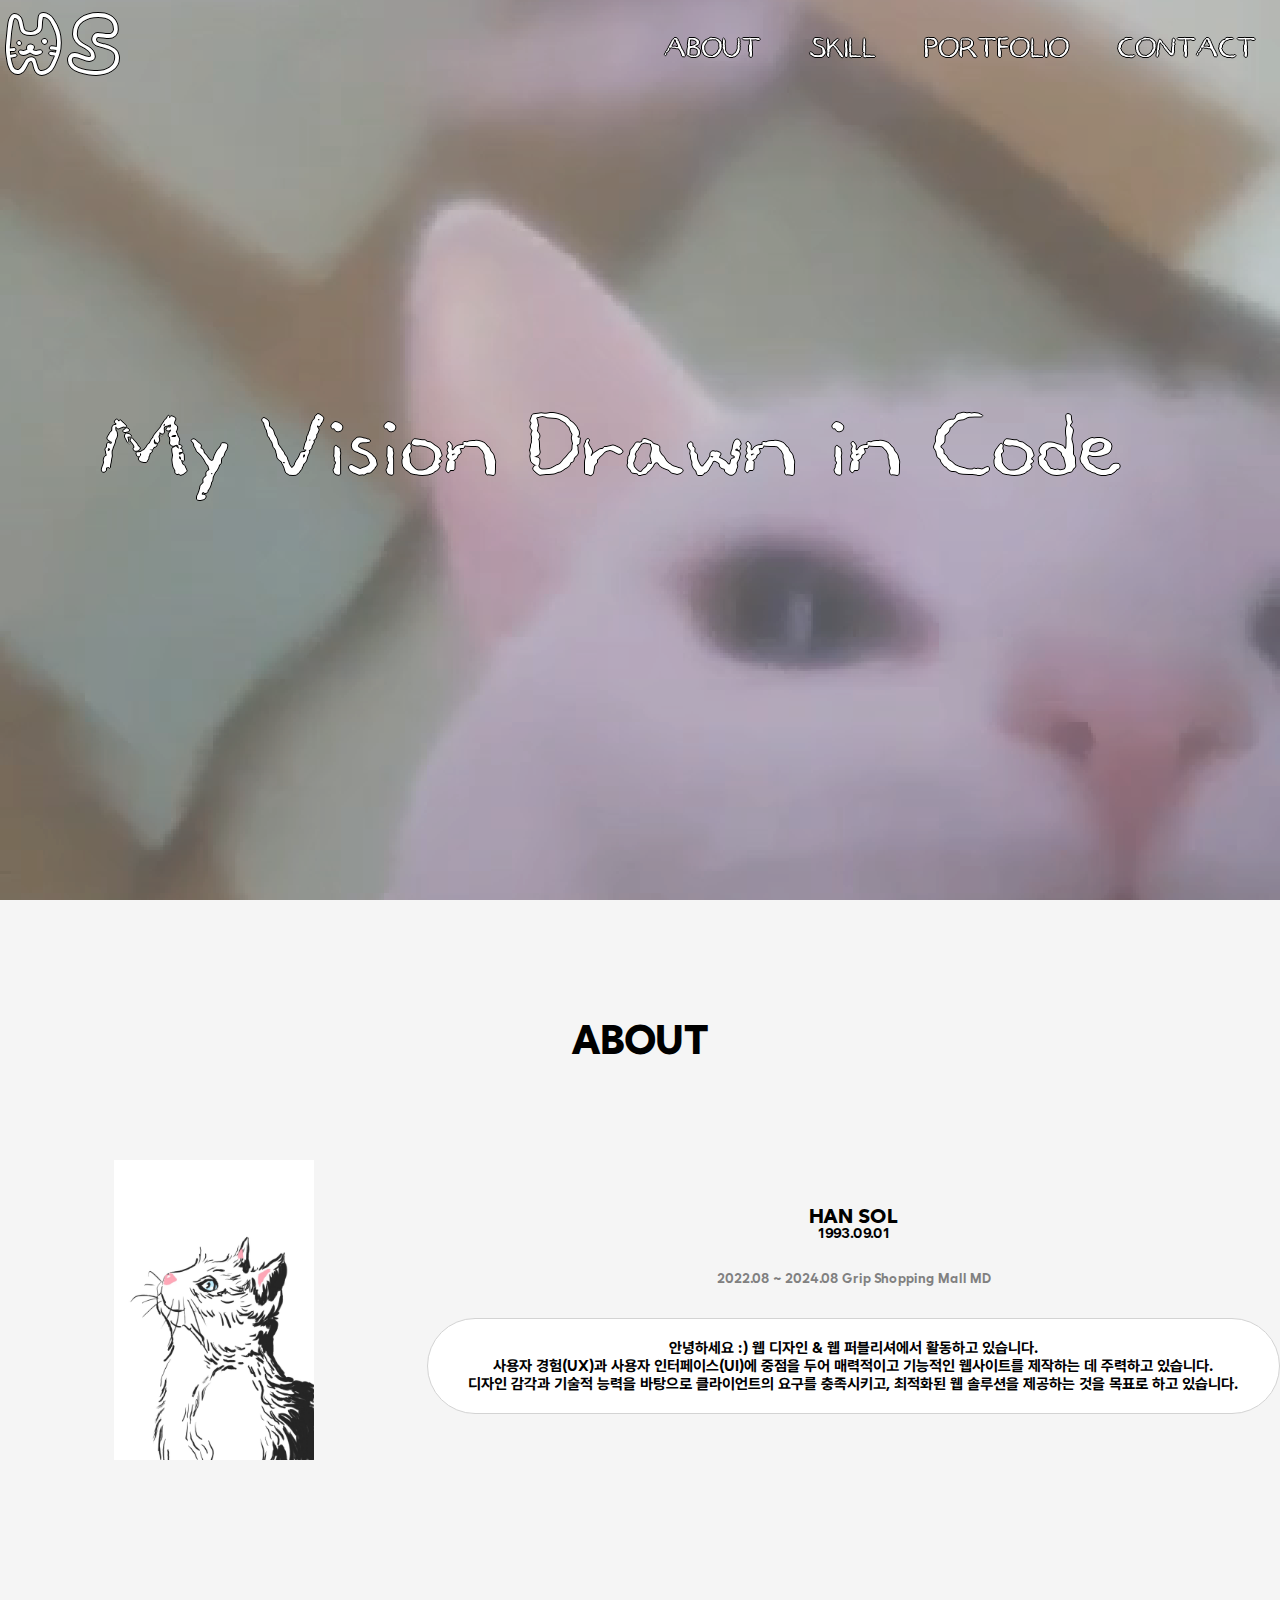
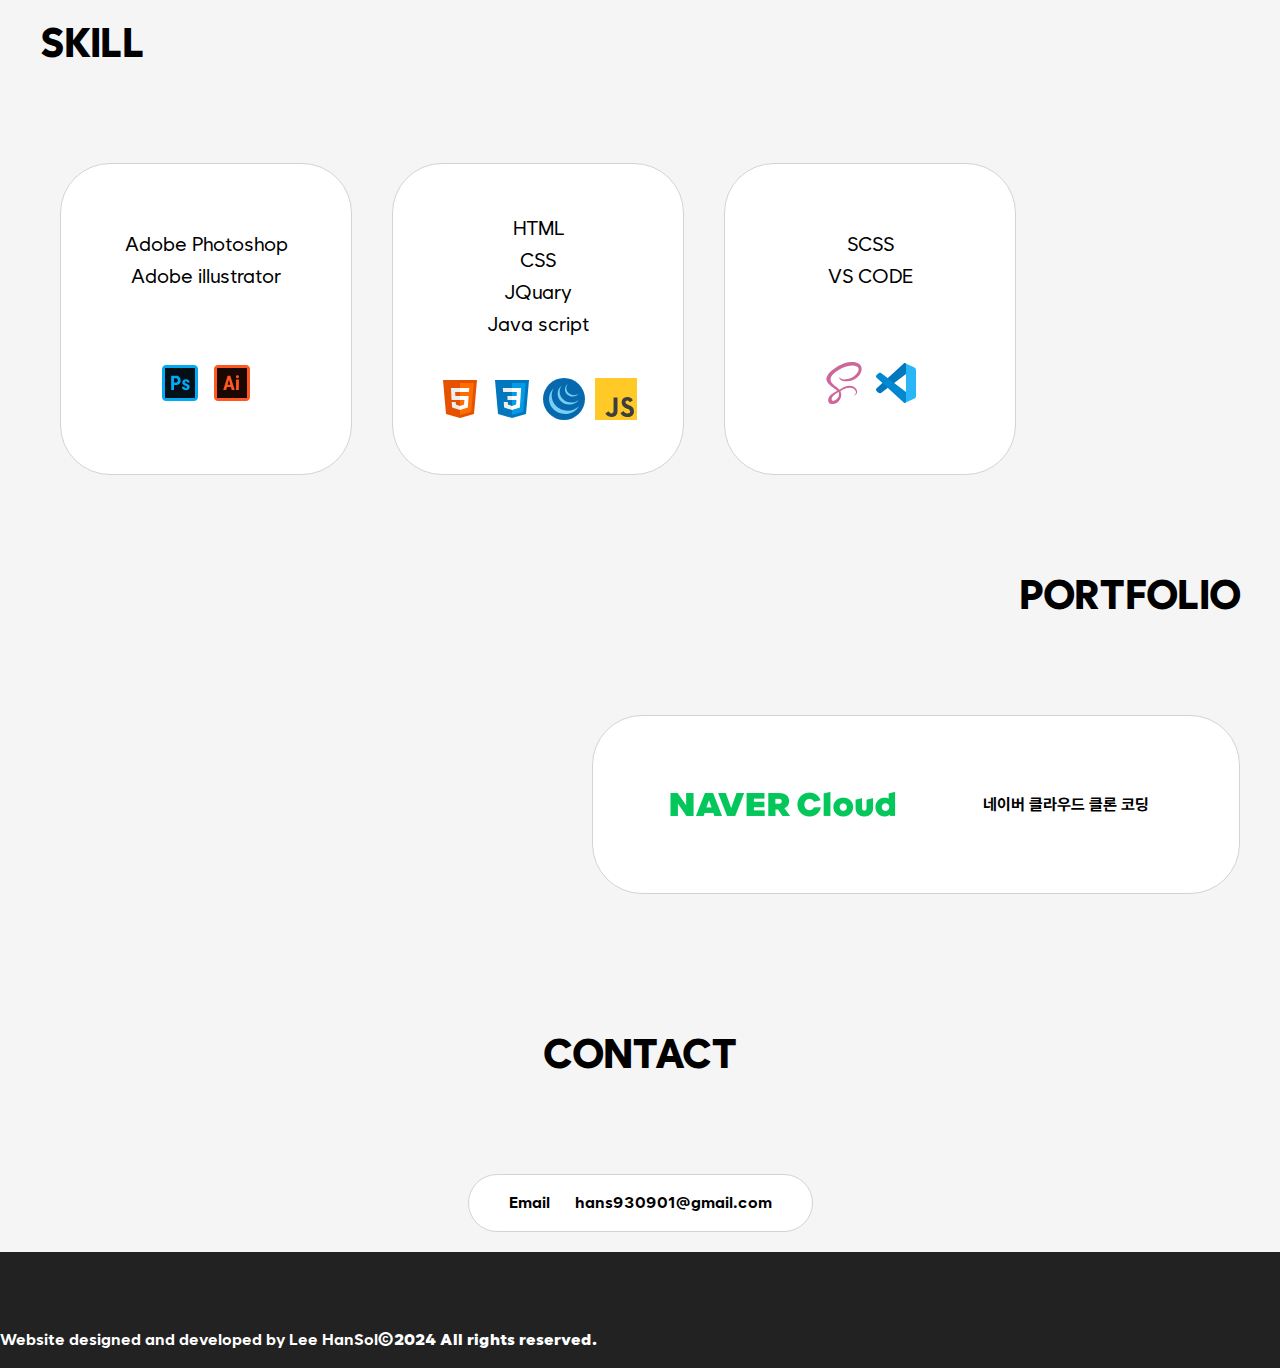
==== index.html @ 8708276c "Add files via upload" ====
<!DOCTYPE html>
<html lang="ko">
<head>
    <meta charset="UTF-8">
    <meta name="viewport" content="width=device-width, initial-scale=1.0">
    <title>이한솔 웹디자인 & 웹퍼블리싱 포트폴리오</title>
    <link rel="stylesheet" href="css/reset.css">
    <link rel="stylesheet" href="css/common.css">
    <link rel="stylesheet" href="css/header.css">
    <link rel="stylesheet" href="css/title.css">
    <link rel="stylesheet" href="css/main.css">
    <link rel="stylesheet" href="css/footer.css">
    <link rel="stylesheet" href="css/responsive.css">
    <!-- font -->
    <link rel="stylesheet" href="css/WantedSansVariable.css">
    <link rel="stylesheet" href="css/Nyangi.css">
    <link rel="stylesheet" href="css/Ownglyph.css">
    <!-- jQuery -->
    <script type="text/javascript" src="js/jquery-3.7.1.min.js"></script>
    <script>
        $(document).ready(function(){
            $(window).scroll(function(){
                var scrollPosition = $(window).scrollTop();
                var windowWidth = $(window).width(); // 현재 화면의 가로 크기
                if (windowWidth > 769) {
                    if (scrollPosition > $(window).height()) {
                        $("header").addClass("navColor");
                    }
                    else {
                        $("header").removeClass("navColor");
                    }
                }
                $(window).resize(function(){
                var windowWidth = $(window).width();
                if (windowWidth <= 769) {
                    $("header").removeClass("navColor");  // 화면 크기 변경 시에도 클래스 제거
                }
            });
        });
    })
    </script>
</head>
<body>
    <!-- header -->
     <header>
        <nav>
            <h1><a href="">HS</a></h1>
            <ul>
                <li><a href="">ABOUT</a></li>
                <li><a href="">SKILL</a></li>
                <li><a href="">PORTFOLIO</a></li>
                <li><a href="">CONTACT</a></li>
            </ul>
        </nav>
     </header>
    <!-- title -->
    <div class="title">
        <div class="wrap">
            <h1>My Vision Drawn in Code</h1>
            <video src="./video/kakaotalk_1591533138367 (online-video-cutter.com).mp4" autoplay="" muted="" loop=""></video>
        </div>
    </div>
    <main>
    <!-- about -->
        <section id="about">
            <div class="wrap">
                <h2>ABOUT</h2>
                <figure>
                    <img src="./img/1608999391616.jpg" alt="">
                </figure>
                <ul>
                    <li>
                        <h3>HAN SOL</h3>
                    </li>
                    <li>
                        <p>1993.09.01</p>
                    </li>
                    <li>
                        <p>2022.08 ~ 2024.08 Grip Shopping Mall MD</p>
                    </li>
                    <li>
                        <p>
                        안녕하세요 :) 웹 디자인 & 웹 퍼블리셔에서 활동하고 있습니다.<br>
                        사용자 경험(UX)과 사용자 인터페이스(UI)에 중점을 두어 매력적이고 기능적인 웹사이트를 제작하는 데 주력하고 있습니다.<br>
                        디자인 감각과 기술적 능력을 바탕으로 클라이언트의 요구를 충족시키고, 최적화된 웹 솔루션을 제공하는 것을 목표로 하고 있습니다.
                        </p>
                    </li>
                </ul>
            </div>
        </section>
    <!-- skill -->
        <section id="skill">
            <div class="wrap">
                <h2>SKILL</h2>
                <ul class="design">
                    <li>
                        <h3>Adobe Photoshop</h3>
                        <h3>Adobe illustrator</h3>
                    </li>
                    <li>
                        <img src="./img/svg/photoshop.svg" alt="">
                        <img src="./img/svg/illustrator.svg" alt="">
                    </li>
                </ul>
                <ul class="pub">
                    <li>
                        <h3>HTML</h3>
                        <h3>CSS</h3>
                        <h3>JQuary</h3>
                        <h3>Java script</h3>
                    </li>
                    <li>
                        <img src="./img/svg/html.svg" alt="">
                        <img src="./img/svg/css.svg" alt="">
                        <img src="./img/svg/jquery.svg" alt="">
                        <img src="./img/svg/js.svg" alt="">
                    </li>
                </ul>
                <ul class="tool">
                    <li>
                        <h3>SCSS</h3>
                        <h3>VS CODE</h3>
                    </li>
                    <li>
                        <img src="./img/svg/scss.svg" alt="">
                        <img src="./img/svg/vscode.svg" alt="">
                    </li>
                </ul>
            </div>
        </section>
    <!-- portfolio -->
        <section id="portfolio">
            <div class="wrap">
                <h2>PORTFOLIO</h2>
                <figure>
                    <a href="https://hans930901.github.io/personal-pf1/" target="_blank">
                        <img src="./img/png/og_image.png" alt="">
                        <p class="pf1">네이버 클라우드 클론 코딩</p>
                    </a>
                </figure>
            </div>
        </section>
    <!-- contact -->
      <section id="contact">
        <div class="wrap">
            <h2>CONTACT</h2>
            <address>Email<span>hans930901@gmail.com</span></address>
        </div>
      </section>
    </main>
    <!-- footer -->
    <footer>
        <div class="wrap">
            <p>Website designed and developed by Lee HanSol<span>©2024 All rights reserved.</span></p>
        </div>
    </footer>
</body>
</html>
---- css/common.css ----
body{
    width: auto;
    height: auto;
    font-weight: 700;
    color: black;
    background: white;
}
.block{
    display: block;    
}
.wrap{    
    max-width: 1600px;
    margin: 0 auto;
}
---- css/header.css ----
.navColor{
  background-color: black;
  transition: background-color 0.5s ease-in-out;
  opacity: 0.8;
}
header{  
  position: fixed;
  width: 100%;
  z-index: 1;
  background-color: transparent;
  transition: background-color 0.5s ease;
}
header nav{  
  max-width: 1600px;
  margin: 0 auto;
  display: flex;
  justify-content: space-between;
}
header nav h1{
  color: white;
  font-size: 100px;
  font-weight: 700;
  text-shadow: -1px 0 black, 0 1px black, 1px 0 black, 0 -1px black;
  font-family: "Nyangi";
}
header nav ul{
  width: 50%;
  display: flex;
  justify-content: space-around;
  align-items: center;
  font-size: 30px;
  color: white;
  text-shadow: -1px 0 black, 0 1px black, 1px 0 black, 0 -1px black;
}
header nav ul li{
  font-family: "Ownglyph";
}
header nav ul li a {
}
---- css/title.css ----
.title{
}
.title .wrap{  
  height: 100vh;
  max-width: 100%;
  margin: 0;
  position: relative;
  display: flex;
  align-items: center;
}
.title .wrap h1{
  color: white;
  font-size: 100px;
  font-weight: 700;
  padding: 0 100px;
  text-shadow: -1px 0 black, 0 1px black, 1px 0 black, 0 -1px black;
  font-family: "Ownglyph";
}
.title .wrap video{
  width: 100%;
  position: absolute;
  z-index: -1;
  opacity: 0.7;
}
---- css/main.css ----
main{
  
}
section{
  background-color: whitesmoke;
  padding: 20px 0;
}
#about{
  
}
#about .wrap{  
  text-align: center;
}
#about .wrap h2{
  line-height: 6;
  font-size: 40px;
  font-weight: 800;
}
#about .wrap figure{
  display: inline-block;
  margin-bottom: 20px;
}
#about .wrap figure img{
  width: 200px;
}
#about .wrap ul{
  float: right;
  display: flex;
  flex-direction: column;
  justify-content: center;
  height: 300px;
}
#about .wrap ul li{
  width: fit-content;
  margin: 0 auto;
}
#about .wrap ul li h3{
  font-size: 20px;
  font-weight: 800;
}
#about .wrap ul li:nth-child(2) p{  
  font-size: 14px;
}
#about .wrap ul li:nth-child(3) p{  
  line-height: 6;
  font-size: 13px;
  color: gray;
}
#about .wrap ul li:nth-child(4) p{  
  line-height: 1.2;
  font-size: 15px;
  padding: 20px 40px;
  background-color: white;
  border-radius: 50px;
  border: 1px solid lightgrey;
}
#skill{
  
}
#skill .wrap{
  max-width: 1200px;
}
#skill .wrap h2{
  line-height: 6;
  font-size: 40px;
  font-weight: 800;
}
#skill .wrap ul{
  width: 230px;
  height: 250px;
  float: left;
  text-align: center;
  margin: 0 20px;
  padding: 30px;
  display: flex;
  flex-direction: column;
  justify-content: space-around;
  background-color: white;
  border-radius: 50px;
  border: 1px solid lightgrey;
}
#skill .wrap ul li{
}
#skill .wrap ul li h3{
  line-height: 1.6;
  font-size: 20px;
}
#skill .wrap ul li img{
  
}
#portfolio{
  
}
#portfolio .wrap{
  max-width: 1200px;  
}
#portfolio .wrap h2{  
  line-height: 6;
  font-size: 40px;
  font-weight: 800;
  text-align: end;
}
#portfolio .wrap figure{
  display: flex;
  justify-content: flex-end;
}
#portfolio .wrap figure a{
  display: flex;
  align-items: center;
  padding: 10px 40px;
  background-color: white;
  border-radius: 50px;
  border: 1px solid lightgrey;
  width: fit-content;
}
#portfolio .wrap figure a img{
  width: 300px;
}
#portfolio .wrap figure a p{
  margin: 0 50px;
  color: black;
}
#contact{
  background-color: whitesmoke;
  padding: 20px 0;
}
#contact .wrap{  
  text-align: center;
}
#contact .wrap h2{
  line-height: 6;
  font-size: 40px;
  font-weight: 800;
}
#contact .wrap address{  
  font-style: normal;
  padding: 20px 40px;
  background-color: white;
  border-radius: 50px;
  border: 1px solid lightgrey;
  width: fit-content;
  margin: 0 auto;
}
#contact .wrap address span{
  margin-left: 25px;
}
---- css/footer.css ----
footer{  
  background: #222;
}
footer .wrap{
  padding: 50px 0;
}
footer .wrap p{
  color: white;
  transform: translateY(30px);
}
footer .wrap p span{  
  font-weight: 900;
}
---- css/responsive.css ----
@media screen and (max-width:768px){
/*  common  */
  .wrap{
  padding: 0 20px;
  }
/*  header  */
  header{
    position: absolute;
  }
  header nav h1{
    font-size: calc(100px * 0.5);
  }
  header nav ul{
    display: none;
  }
/*  title  */
  .title .wrap{    
    padding: 0;
    height: 70vh;
  }
  .title .wrap h1{    
    font-size: calc(100px * 0.5);
    padding: 0 calc(100px * 0.2);
  }
/*  about  */
  #about .wrap ul{
    float: initial;
  }
  #about .wrap ul li:nth-child(4) p{    
    word-break: keep-all;
  }
/*  skill  */
  #skill .wrap h2{
    text-align: center;
  }
  #skill .wrap ul{    
    display: block;
    margin: 20px auto;
    width: 250px;
    height: auto;
    float: initial;
  }
  #skill .wrap ul li:nth-child(1){
    padding: 15px 0;
  }
/*  portfolio  */
  #portfolio .wrap h2{
    text-align: center;
  }
  #portfolio .wrap figure a{
    flex-direction: column;
    padding: 40px 10px;
    margin: 0 auto;
  }
/*  contact  */
  #contact .wrap address{
    width: auto;
  }
/*  footer  */
  footer .wrap p{
    padding: 0 20px;
    font-size: calc(16px * 0.8);
  }
  footer .wrap p span{
    display: block;
  }
}
---- css/WantedSansVariable.css ----
/*
Copyright (c) 2024 Wanted Lab, Inc., with Reserved Font Name Wanted Sans Variable.
https://github.com/wanteddev/wanted-sans

This Font Software is licensed under the SIL Open Font License, Version 1.1.
This license is copied below, and is also available with a FAQ at:
http://scripts.sil.org/OFL
*/
@font-face {
    font-family: "Wanted Sans Variable";
    font-style: normal;
    font-display: swap;
    font-weight: 400 1000;
    src: url("./woff2/WantedSansVariable.woff2") format("woff2-variations");
}
body{
    font-family: "Wanted Sans Variable";
}
---- css/Nyangi.css ----
/*
Copyright (c) 2024 Wanted Lab, Inc., with Reserved Font Name Wanted Sans Variable.
https://github.com/wanteddev/wanted-sans

This Font Software is licensed under the SIL Open Font License, Version 1.1.
This license is copied below, and is also available with a FAQ at:
http://scripts.sil.org/OFL
*/
@font-face {
    font-family: "Nyangi";
    font-style: normal;
    font-display: swap;
    font-weight: 400 1000;
    src: url("./webfont/Cafe24Nyangi-W-v1.0.woff2") format("woff2");
}
---- css/Ownglyph.css ----
/*
Copyright (c) 2024 Wanted Lab, Inc., with Reserved Font Name Wanted Sans Variable.
https://github.com/wanteddev/wanted-sans

This Font Software is licensed under the SIL Open Font License, Version 1.1.
This license is copied below, and is also available with a FAQ at:
http://scripts.sil.org/OFL
*/
@font-face {
    font-family: "Ownglyph";
    font-style: normal;
    font-display: swap;
    font-weight: 400 1000;
    src: url("./Ownglyph/Ownglyph_ryurue-Rg.woff2") format("woff2");
}
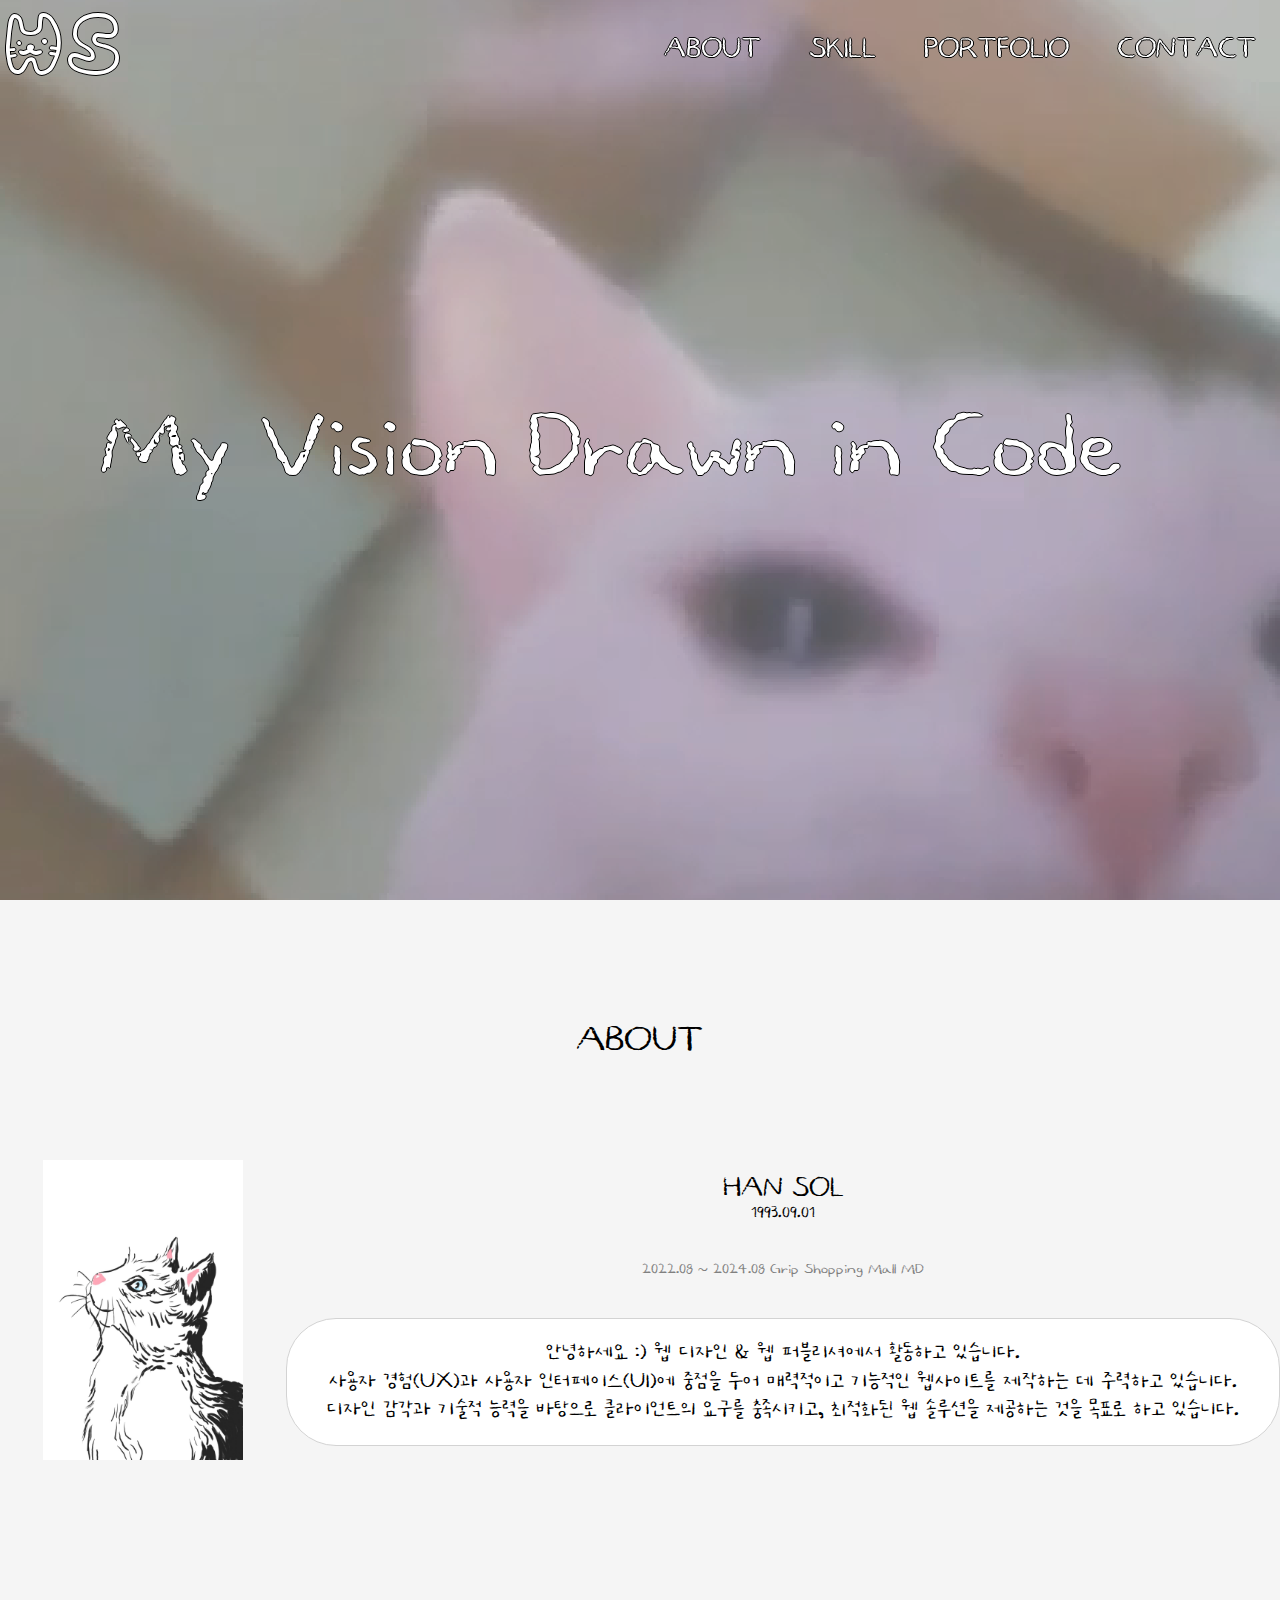
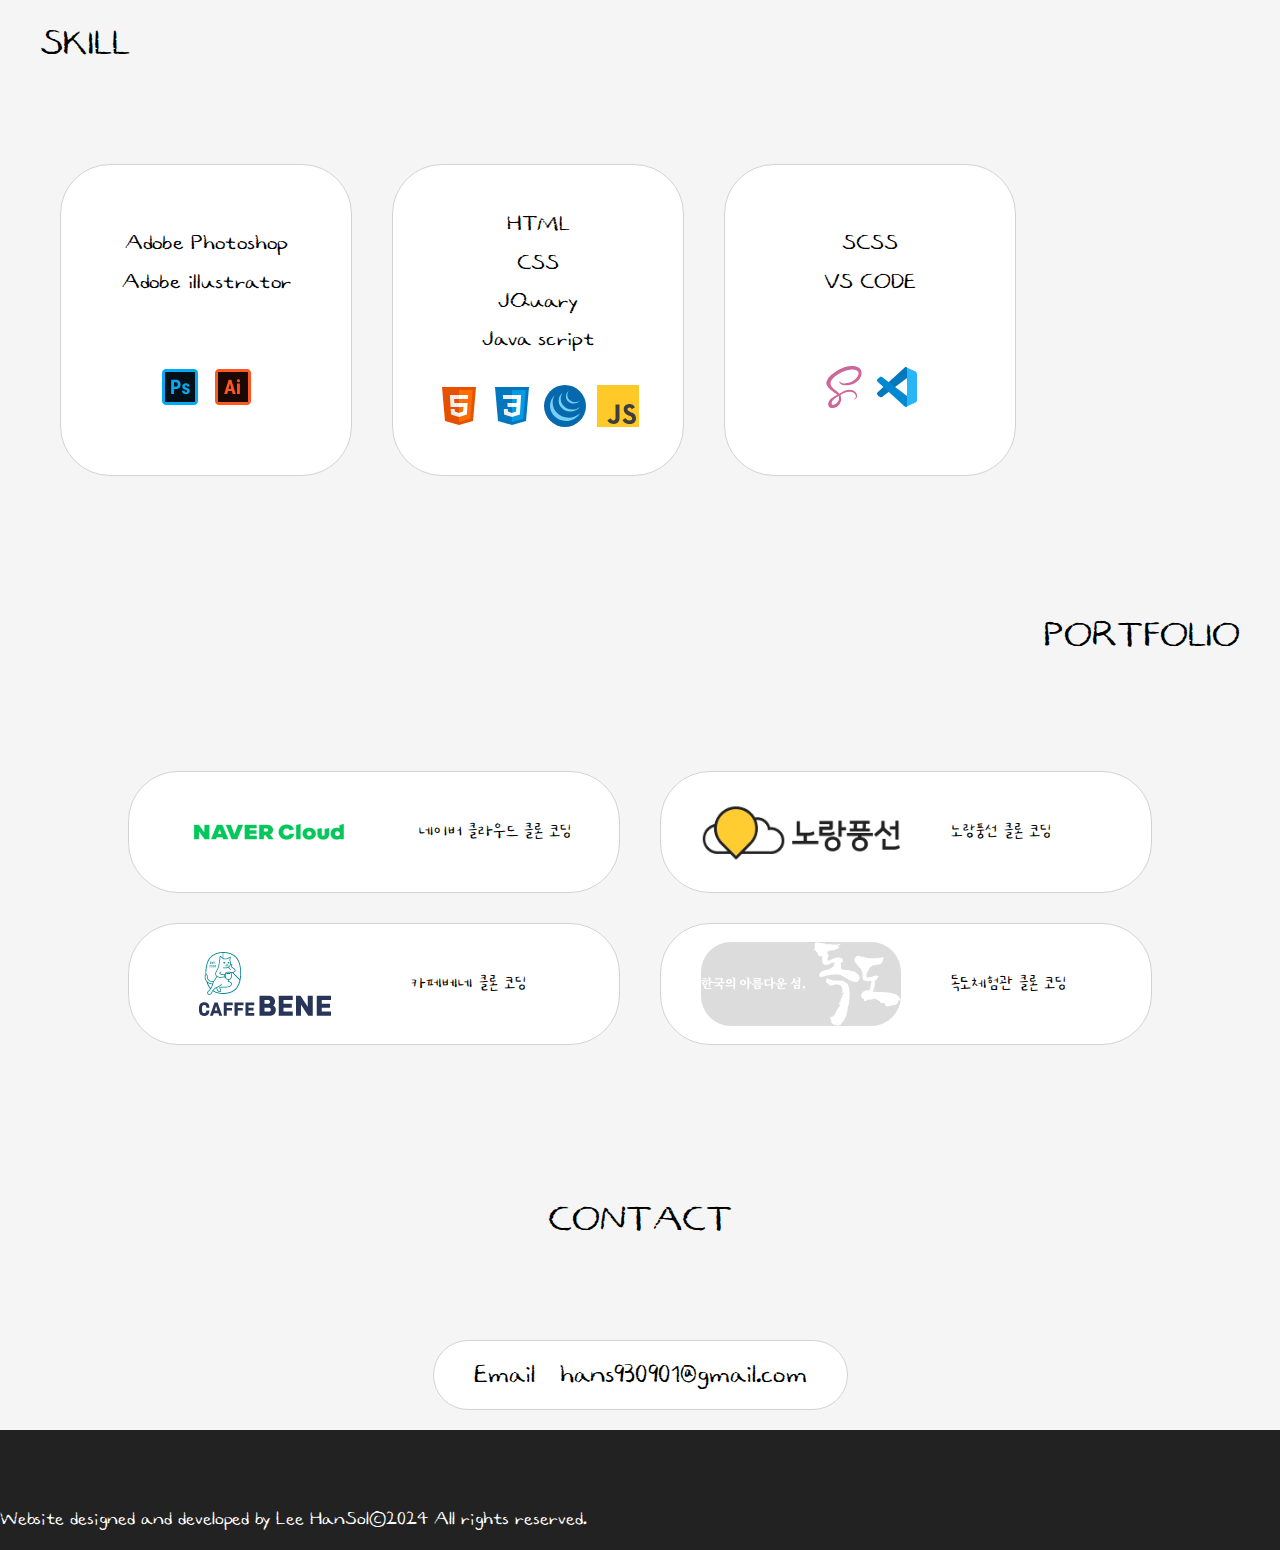
==== commit ec623862: "Add files via upload" ====
--- a/index.html
+++ b/index.html
@@ -65,79 +65,103 @@
         <section id="about">
             <div class="wrap">
                 <h2>ABOUT</h2>
-                <figure>
-                    <img src="./img/1608999391616.jpg" alt="">
-                </figure>
-                <ul>
-                    <li>
-                        <h3>HAN SOL</h3>
-                    </li>
-                    <li>
-                        <p>1993.09.01</p>
-                    </li>
-                    <li>
-                        <p>2022.08 ~ 2024.08 Grip Shopping Mall MD</p>
-                    </li>
-                    <li>
-                        <p>
-                        안녕하세요 :) 웹 디자인 & 웹 퍼블리셔에서 활동하고 있습니다.<br>
-                        사용자 경험(UX)과 사용자 인터페이스(UI)에 중점을 두어 매력적이고 기능적인 웹사이트를 제작하는 데 주력하고 있습니다.<br>
-                        디자인 감각과 기술적 능력을 바탕으로 클라이언트의 요구를 충족시키고, 최적화된 웹 솔루션을 제공하는 것을 목표로 하고 있습니다.
-                        </p>
-                    </li>
-                </ul>
+                <div>
+                    <figure>
+                        <img src="./img/1608999391616.jpg" alt="">
+                    </figure>
+                    <ul>
+                        <li>
+                            <h3>HAN SOL</h3>
+                        </li>
+                        <li>
+                            <p>1993.09.01</p>
+                        </li>
+                        <li>
+                            <p>2022.08 ~ 2024.08 Grip Shopping Mall MD</p>
+                        </li>
+                        <li>
+                            <p>
+                            안녕하세요 :)<span></span> 웹 디자인 & 웹 퍼블리셔에서 활동하고 있습니다.<br>
+                            사용자 경험(UX)과 사용자 인터페이스(UI)에 중점을 두어 매력적이고 기능적인 웹사이트를 제작하는 데 주력하고 있습니다.<br>
+                            디자인 감각과 기술적 능력을 바탕으로 클라이언트의 요구를 충족시키고, 최적화된 웹 솔루션을 제공하는 것을 목표로 하고 있습니다.
+                            </p>
+                        </li>
+                    </ul>
+                </div>
             </div>
         </section>
     <!-- skill -->
         <section id="skill">
             <div class="wrap">
                 <h2>SKILL</h2>
-                <ul class="design">
-                    <li>
-                        <h3>Adobe Photoshop</h3>
-                        <h3>Adobe illustrator</h3>
-                    </li>
-                    <li>
-                        <img src="./img/svg/photoshop.svg" alt="">
-                        <img src="./img/svg/illustrator.svg" alt="">
-                    </li>
-                </ul>
-                <ul class="pub">
-                    <li>
-                        <h3>HTML</h3>
-                        <h3>CSS</h3>
-                        <h3>JQuary</h3>
-                        <h3>Java script</h3>
-                    </li>
-                    <li>
-                        <img src="./img/svg/html.svg" alt="">
-                        <img src="./img/svg/css.svg" alt="">
-                        <img src="./img/svg/jquery.svg" alt="">
-                        <img src="./img/svg/js.svg" alt="">
-                    </li>
-                </ul>
-                <ul class="tool">
-                    <li>
-                        <h3>SCSS</h3>
-                        <h3>VS CODE</h3>
-                    </li>
-                    <li>
-                        <img src="./img/svg/scss.svg" alt="">
-                        <img src="./img/svg/vscode.svg" alt="">
-                    </li>
-                </ul>
+                <div>
+                    <ul class="design">
+                        <li>
+                            <h3>Adobe Photoshop</h3>
+                            <h3>Adobe illustrator</h3>
+                        </li>
+                        <li>
+                            <img src="./img/svg/photoshop.svg" alt="">
+                            <img src="./img/svg/illustrator.svg" alt="">
+                        </li>
+                    </ul>
+                    <ul class="pub">
+                        <li>
+                            <h3>HTML</h3>
+                            <h3>CSS</h3>
+                            <h3>JQuary</h3>
+                            <h3>Java script</h3>
+                        </li>
+                        <li>
+                            <img src="./img/svg/html.svg" alt="">
+                            <img src="./img/svg/css.svg" alt="">
+                            <img src="./img/svg/jquery.svg" alt="">
+                            <img src="./img/svg/js.svg" alt="">
+                        </li>
+                    </ul>
+                    <ul class="tool">
+                        <li>
+                            <h3>SCSS</h3>
+                            <h3>VS CODE</h3>
+                        </li>
+                        <li>
+                            <img src="./img/svg/scss.svg" alt="">
+                            <img src="./img/svg/vscode.svg" alt="">
+                        </li>
+                    </ul>
+                </div>
             </div>
         </section>
     <!-- portfolio -->
         <section id="portfolio">
             <div class="wrap">
                 <h2>PORTFOLIO</h2>
-                <figure>
-                    <a href="https://hans930901.github.io/personal-pf1/" target="_blank">
-                        <img src="./img/png/og_image.png" alt="">
-                        <p class="pf1">네이버 클라우드 클론 코딩</p>
-                    </a>
-                </figure>
+                <div>
+                    <figure class="navercloud">
+                        <a href="https://hans930901.github.io/personal-pf1/" target="_blank">
+                            <img src="./img/png/og_image.png" alt="">
+                            <p class="pf1">네이버 클라우드 클론 코딩</p>
+                        </a>
+                    </figure>
+                    <figure class="yellowballoontour">
+                        <a href="https://hans930901.github.io/pf1/" target="_blank">
+                            <img src="./img/png/logo_sprite-Brn9Kh_o.png" alt="">
+                            <p class="pf2">노랑풍선 클론 코딩</p>
+                        </a>
+                    </figure>
+                    <figure class="caffebene">
+                        <a href="https://hans930901.github.io/pf2/" target="_blank">
+                            <img src="./img/png/logo.png" alt="">
+                            <p class="pf3">카페베네 클론 코딩</p>
+                        </a>
+                    </figure>
+                    <figure class="dokdoexhibition">
+                        <a href="https://hans930901.github.io/pf3/" target="_blank">
+                            <img src="./img/svg/img_logo2.svg" alt="">
+                            <p class="pf4">독도체험관 클론 코딩</p>
+                        </a>
+                    </figure>
+                </div>
             </div>
         </section>
     <!-- contact -->
--- a/css/main.css
+++ b/css/main.css
@@ -35,20 +35,20 @@
   margin: 0 auto;
 }
 #about .wrap ul li h3{
-  font-size: 20px;
+  font-size: 30px;
   font-weight: 800;
 }
 #about .wrap ul li:nth-child(2) p{  
-  font-size: 14px;
+  font-size: 18px;
 }
 #about .wrap ul li:nth-child(3) p{  
   line-height: 6;
-  font-size: 13px;
+  font-size: 16px;
   color: gray;
 }
 #about .wrap ul li:nth-child(4) p{  
   line-height: 1.2;
-  font-size: 15px;
+  font-size: 24px;
   padding: 20px 40px;
   background-color: white;
   border-radius: 50px;
@@ -65,10 +65,12 @@
   font-size: 40px;
   font-weight: 800;
 }
+#skill .wrap div{
+  display: flex;
+}
 #skill .wrap ul{
   width: 230px;
   height: 250px;
-  float: left;
   text-align: center;
   margin: 0 20px;
   padding: 30px;
@@ -83,7 +85,7 @@
 }
 #skill .wrap ul li h3{
   line-height: 1.6;
-  font-size: 20px;
+  font-size: 24px;
 }
 #skill .wrap ul li img{
   
@@ -100,9 +102,14 @@
   font-weight: 800;
   text-align: end;
 }
+#portfolio .wrap div{
+  display: flex;
+  flex-wrap: wrap;
+  justify-content: center;
+}
 #portfolio .wrap figure{
   display: flex;
-  justify-content: flex-end;
+  margin: 15px 20px;
 }
 #portfolio .wrap figure a{
   display: flex;
@@ -111,14 +118,30 @@
   background-color: white;
   border-radius: 50px;
   border: 1px solid lightgrey;
-  width: fit-content;
+  width: 410px;
+  height: 100px;
 }
 #portfolio .wrap figure a img{
-  width: 300px;
+  width: 200px;
+  height: 100px;
+}
+#portfolio .wrap figure:nth-of-type(2) a img{
+  height: auto;
+}
+#portfolio .wrap figure:nth-of-type(3) a img{
+  height: auto;
+  width: auto;
+  margin: 0 30px;
+}
+#portfolio .wrap figure:nth-of-type(4) a img{
+  height: auto;
+  background: #dcdcdc;
+  border-radius: 30px;
 }
 #portfolio .wrap figure a p{
-  margin: 0 50px;
+  margin: 0 0 0 50px;
   color: black;
+  font-size: 20px;
 }
 #contact{
   background-color: whitesmoke;
@@ -140,6 +163,7 @@
   border: 1px solid lightgrey;
   width: fit-content;
   margin: 0 auto;
+  font-size: 28px;
 }
 #contact .wrap address span{
   margin-left: 25px;
--- a/css/footer.css
+++ b/css/footer.css
@@ -7,6 +7,7 @@
 footer .wrap p{
   color: white;
   transform: translateY(30px);
+  font-size: 20px;
 }
 footer .wrap p span{  
   font-weight: 900;
--- a/css/responsive.css
+++ b/css/responsive.css
@@ -25,13 +25,21 @@
 /*  about  */
   #about .wrap ul{
     float: initial;
+    height: 100%;
   }
   #about .wrap ul li:nth-child(4) p{    
     word-break: keep-all;
+    font-size: calc(24px * 0.85);
+  }
+  #about .wrap ul li:nth-child(4) p span{
+    display: block;
   }
 /*  skill  */
   #skill .wrap h2{
     text-align: center;
+  }
+  #skill .wrap div{
+    flex-wrap: wrap;
   }
   #skill .wrap ul{    
     display: block;
@@ -47,19 +55,30 @@
   #portfolio .wrap h2{
     text-align: center;
   }
+  #portfolio .wrap div{
+    display: block;
+  }
   #portfolio .wrap figure a{
     flex-direction: column;
-    padding: 40px 10px;
+    padding: 60px 10px;
     margin: 0 auto;
+    height: 120px;
+  }
+  #portfolio .wrap figure a img{
+    
+  }
+  #portfolio .wrap figure a p{
+    margin: 20px 0;
   }
 /*  contact  */
   #contact .wrap address{
     width: auto;
+    font-size: calc(28px * 0.7);
   }
 /*  footer  */
   footer .wrap p{
     padding: 0 20px;
-    font-size: calc(16px * 0.8);
+    font-size: calc(20px * 0.8);
   }
   footer .wrap p span{
     display: block;
--- a/css/WantedSansVariable.css
+++ b/css/WantedSansVariable.css
@@ -14,5 +14,5 @@
     src: url("./woff2/WantedSansVariable.woff2") format("woff2-variations");
 }
 body{
-    font-family: "Wanted Sans Variable";
+    font-family: "Ownglyph";
 }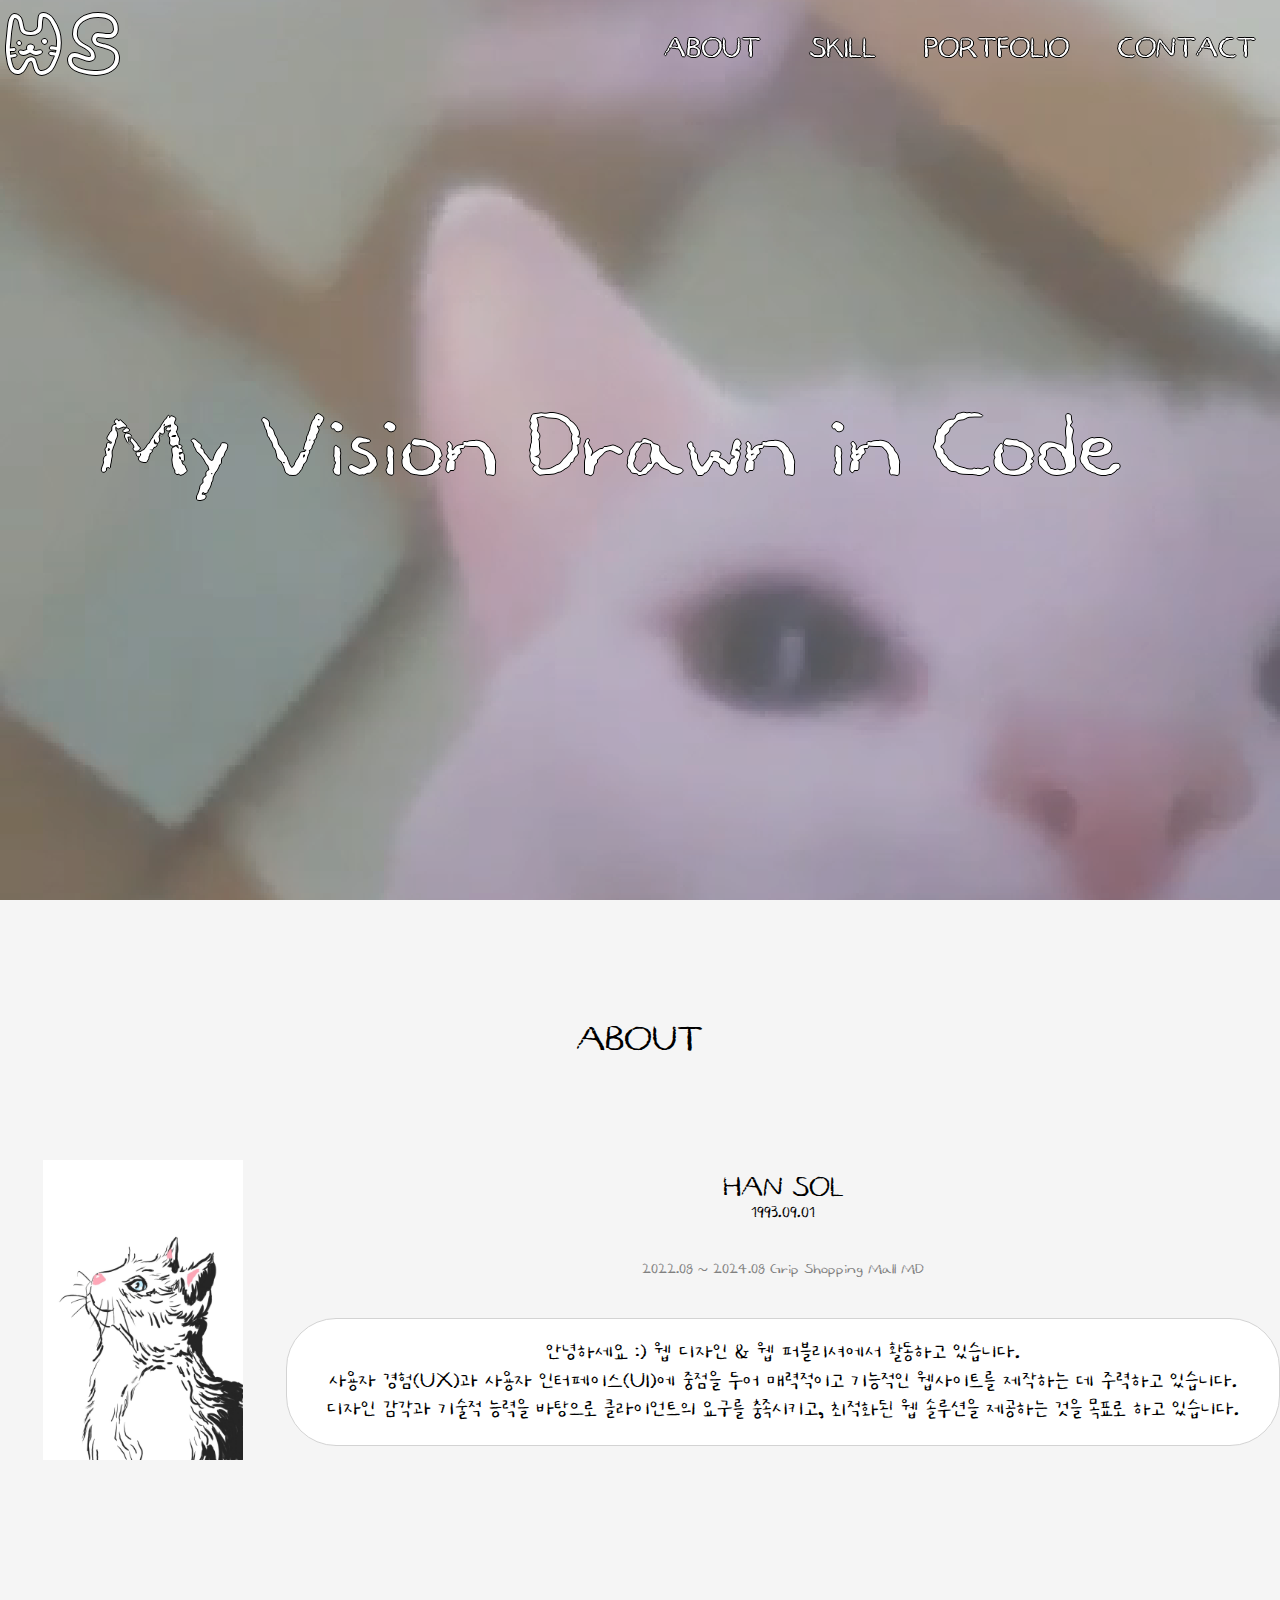
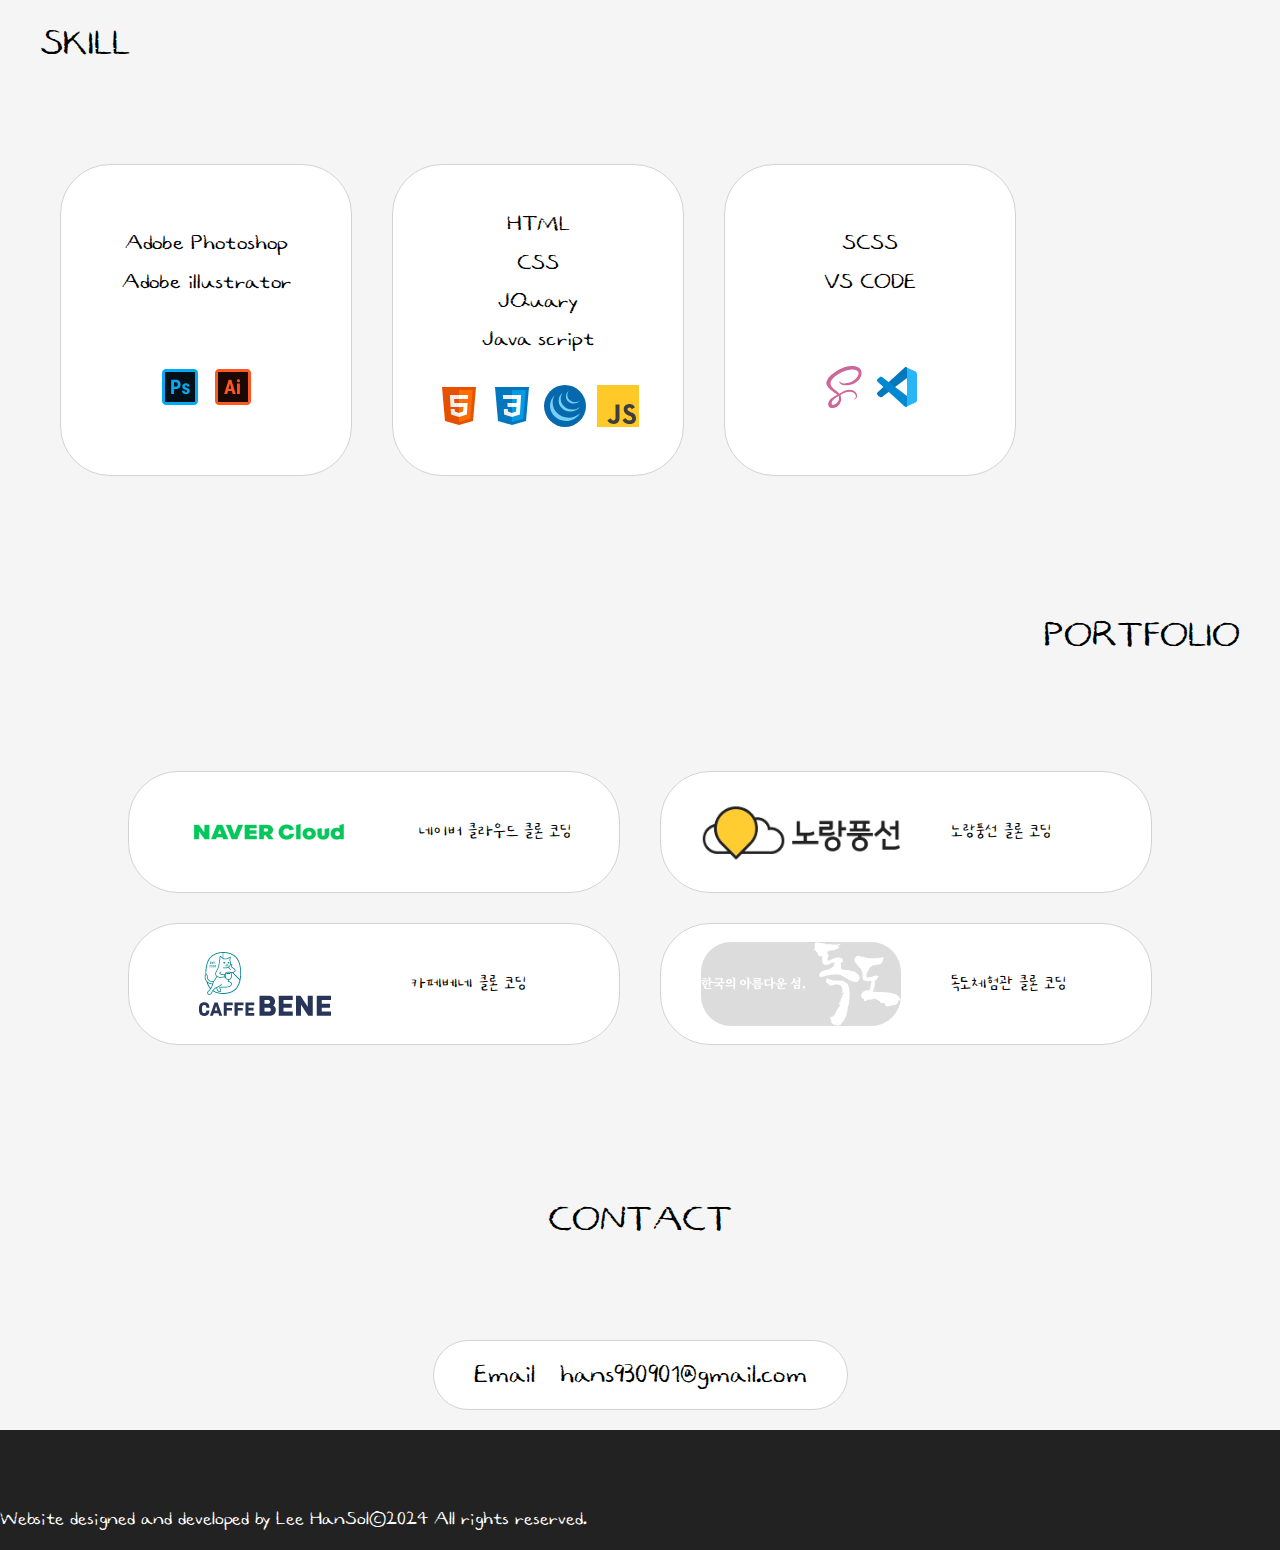
==== commit 66214269: "Add files via upload" ====
--- a/index.html
+++ b/index.html
@@ -39,22 +39,34 @@
         });
     })
     </script>
+    <script>
+        $(document).ready(function(){
+            $("header nav ul li a").click(function(event){
+                event.preventDefault(); // 기본 링크 클릭 동작 방지
+                
+                var targetId = $(this).attr("href"); // 클릭한 링크의 href 값 (예: '#about', '#skill', etc.)
+                $('html, body').animate({
+                    scrollTop: $(targetId).offset().top // 해당 섹션으로 스크롤
+                }, 1000); // 1초 동안 부드럽게 스크롤
+            });
+        });
+    </script>
 </head>
 <body>
     <!-- header -->
      <header>
         <nav>
-            <h1><a href="">HS</a></h1>
+            <h1><a href="#title">HS</a></h1>
             <ul>
-                <li><a href="">ABOUT</a></li>
-                <li><a href="">SKILL</a></li>
-                <li><a href="">PORTFOLIO</a></li>
-                <li><a href="">CONTACT</a></li>
+                <li><a href="#about">ABOUT</a></li>
+                <li><a href="#skill">SKILL</a></li>
+                <li><a href="#portfolio">PORTFOLIO</a></li>
+                <li><a href="#contact">CONTACT</a></li>
             </ul>
         </nav>
      </header>
     <!-- title -->
-    <div class="title">
+    <div id="title">
         <div class="wrap">
             <h1>My Vision Drawn in Code</h1>
             <video src="./video/kakaotalk_1591533138367 (online-video-cutter.com).mp4" autoplay="" muted="" loop=""></video>
--- a/css/title.css
+++ b/css/title.css
@@ -1,6 +1,6 @@
-.title{
+#title{
 }
-.title .wrap{  
+#title .wrap{  
   height: 100vh;
   max-width: 100%;
   margin: 0;
@@ -8,7 +8,7 @@
   display: flex;
   align-items: center;
 }
-.title .wrap h1{
+#title .wrap h1{
   color: white;
   font-size: 100px;
   font-weight: 700;
@@ -16,7 +16,7 @@
   text-shadow: -1px 0 black, 0 1px black, 1px 0 black, 0 -1px black;
   font-family: "Ownglyph";
 }
-.title .wrap video{
+#title .wrap video{
   width: 100%;
   position: absolute;
   z-index: -1;
--- a/css/responsive.css
+++ b/css/responsive.css
@@ -14,11 +14,11 @@
     display: none;
   }
 /*  title  */
-  .title .wrap{    
+  #title .wrap{    
     padding: 0;
     height: 70vh;
   }
-  .title .wrap h1{    
+  #title .wrap h1{    
     font-size: calc(100px * 0.5);
     padding: 0 calc(100px * 0.2);
   }
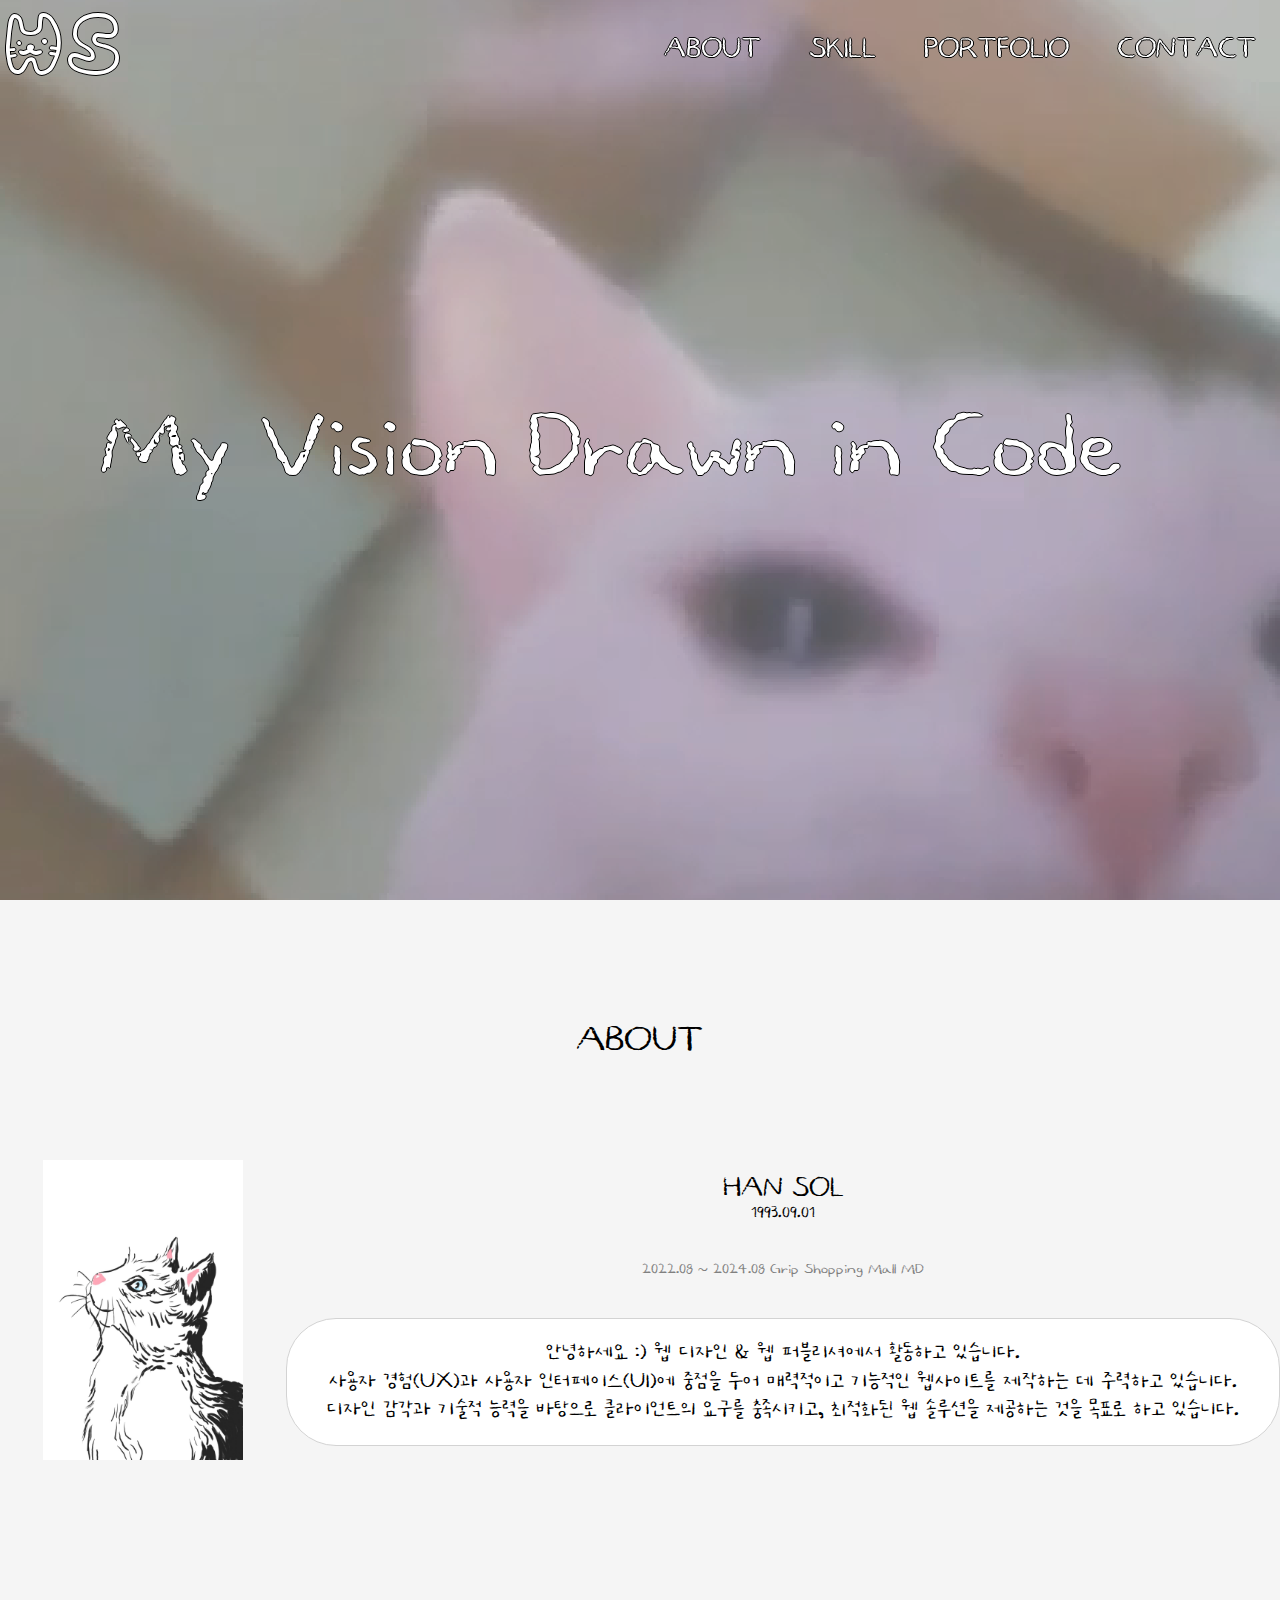
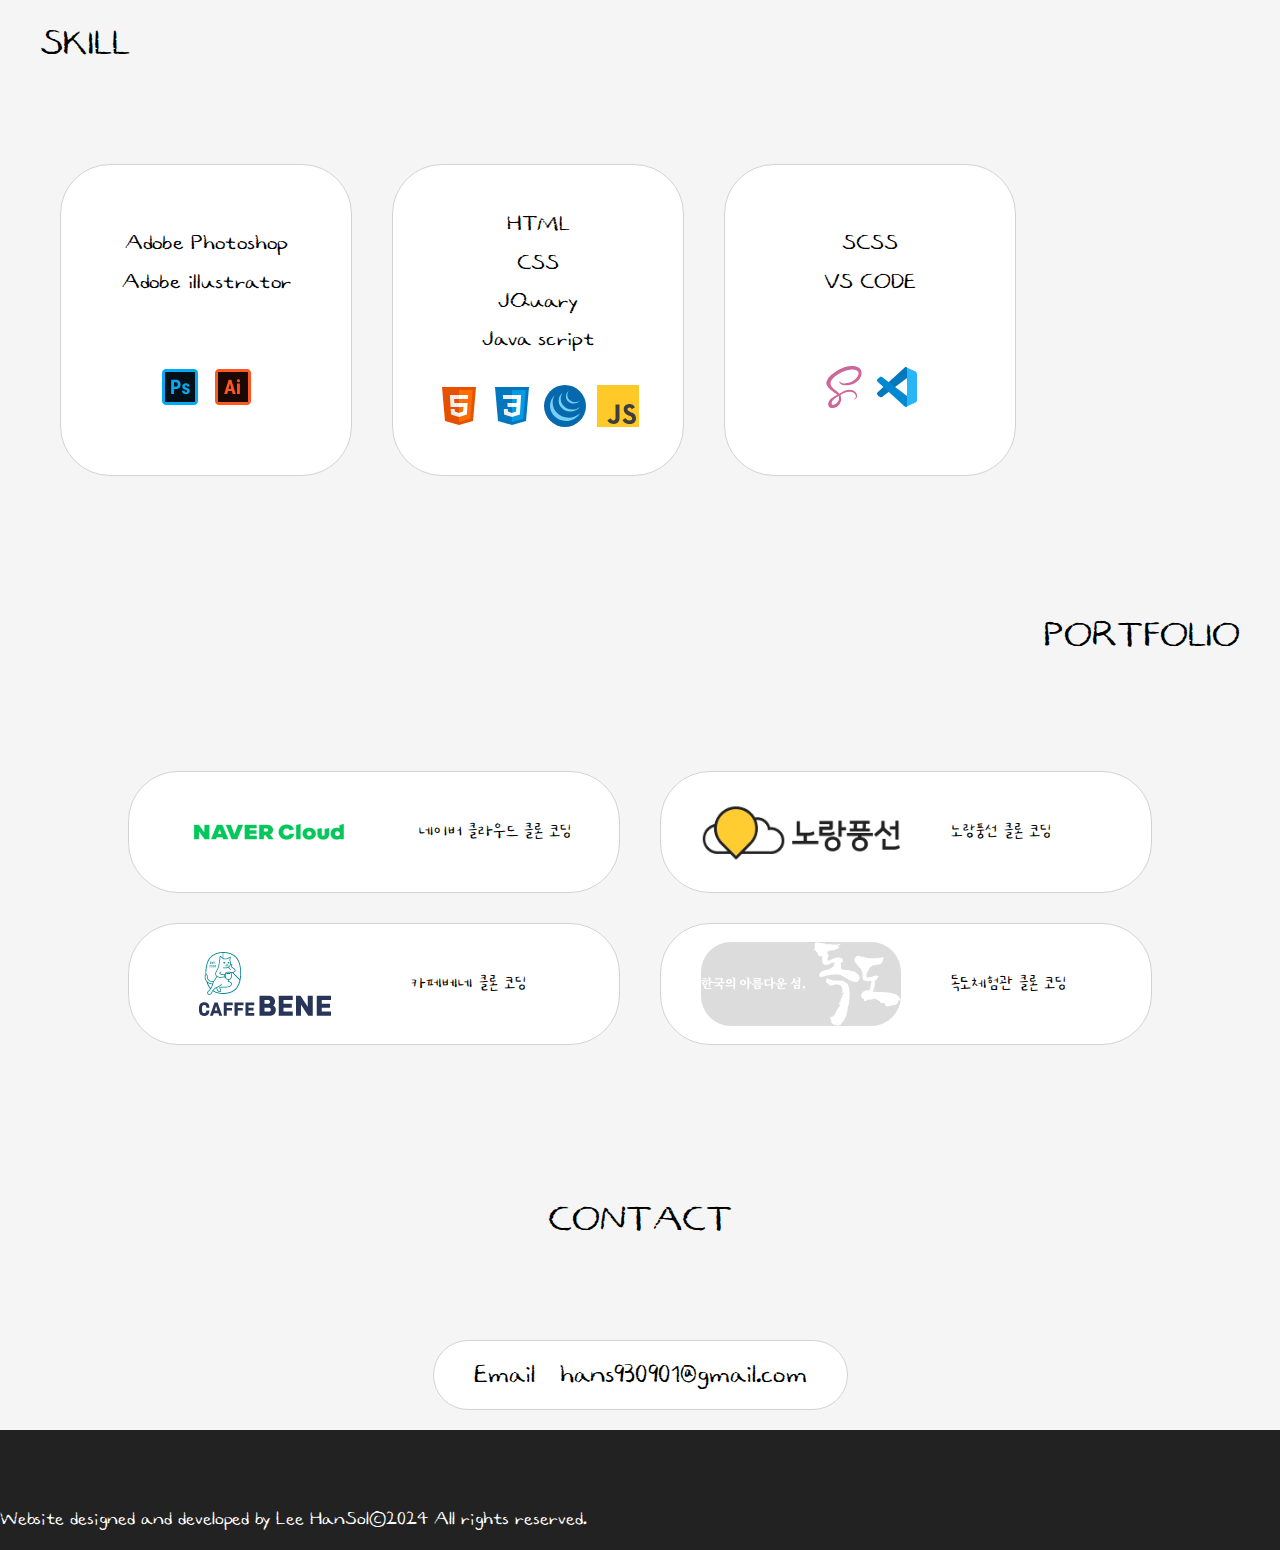
==== commit 76ac45a6: "Add files via upload" ====
--- a/index.html
+++ b/index.html
@@ -12,7 +12,6 @@
     <link rel="stylesheet" href="css/footer.css">
     <link rel="stylesheet" href="css/responsive.css">
     <!-- font -->
-    <link rel="stylesheet" href="css/WantedSansVariable.css">
     <link rel="stylesheet" href="css/Nyangi.css">
     <link rel="stylesheet" href="css/Ownglyph.css">
     <!-- jQuery -->
--- a/css/Ownglyph.css
+++ b/css/Ownglyph.css
@@ -12,4 +12,7 @@
     font-display: swap;
     font-weight: 400 1000;
     src: url("./Ownglyph/Ownglyph_ryurue-Rg.woff2") format("woff2");
+}
+body{
+    font-family: "Ownglyph";
 }